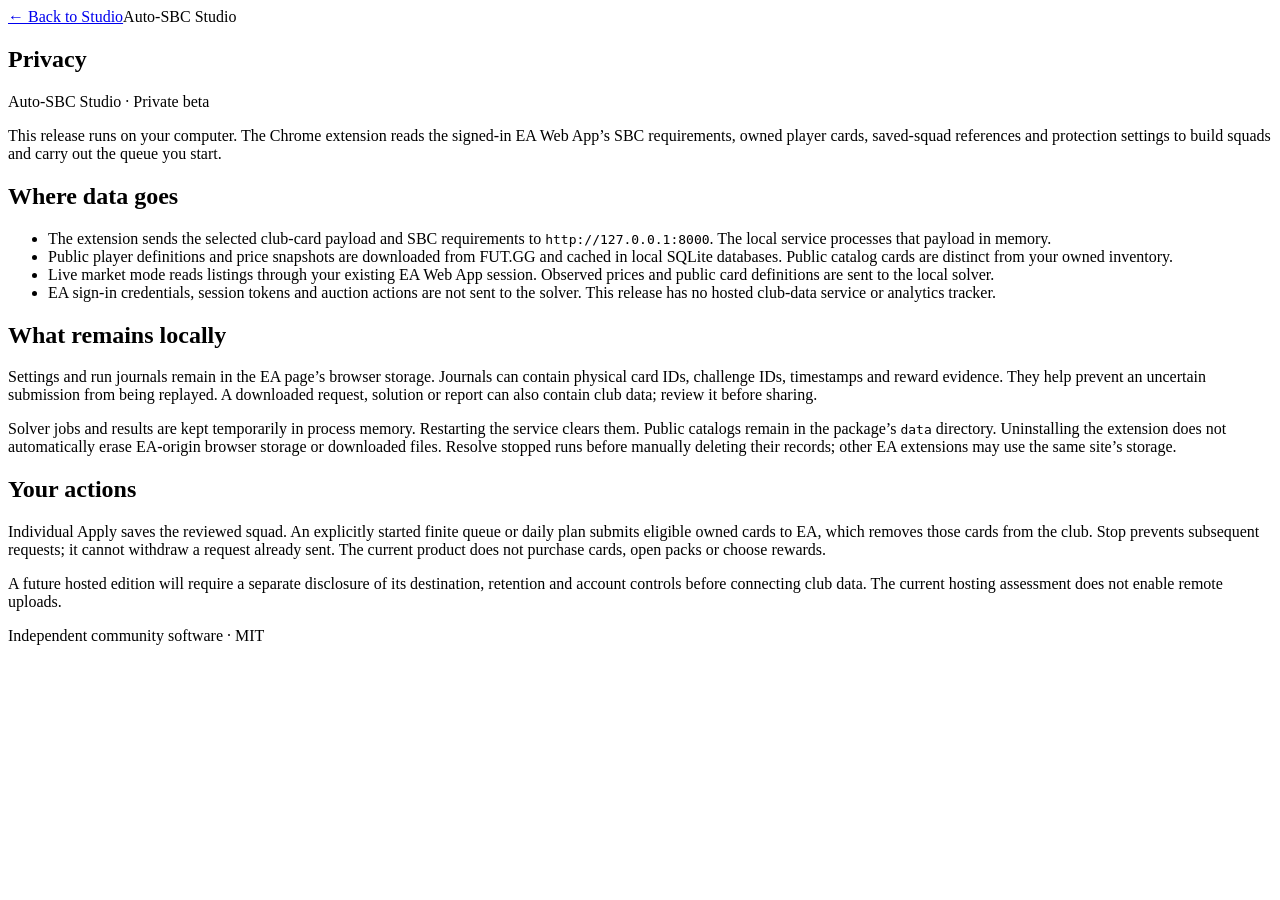
==== backend/static/privacy.html @ eae64000 "Package English Studio beta with saved-squad protection and safe replanning" ====
<!doctype html>
<html lang="en"><head><meta charset="utf-8"><meta name="viewport" content="width=device-width, initial-scale=1"><title>Privacy · Auto-SBC Studio</title><link rel="stylesheet" href="/static/style.css"></head><body class="privacy-page"><main><header><a href="/">← Back to Studio</a><span>Auto-SBC Studio</span></header><article><h1>Privacy</h1><p>Auto-SBC Studio · Private beta</p><p>This release runs on your computer. The Chrome extension reads the signed-in EA Web App’s SBC requirements, owned player cards, saved-squad references and protection settings to build squads and carry out the queue you start.</p><h2>Where data goes</h2><ul><li>The extension sends the selected club-card payload and SBC requirements to   <code>http://127.0.0.1:8000</code>. The local service processes that payload in memory.</li><li>Public player definitions and price snapshots are downloaded from FUT.GG and   cached in local SQLite databases. Public catalog cards are distinct from your   owned inventory.</li><li>Live market mode reads listings through your existing EA Web App session.   Observed prices and public card definitions are sent to the local solver.</li><li>EA sign-in credentials, session tokens and auction actions are not sent to   the solver. This release has no hosted club-data service or analytics tracker.</li></ul><h2>What remains locally</h2><p>Settings and run journals remain in the EA page’s browser storage. Journals can contain physical card IDs, challenge IDs, timestamps and reward evidence. They help prevent an uncertain submission from being replayed. A downloaded request, solution or report can also contain club data; review it before sharing.</p><p>Solver jobs and results are kept temporarily in process memory. Restarting the service clears them. Public catalogs remain in the package’s <code>data</code> directory. Uninstalling the extension does not automatically erase EA-origin browser storage or downloaded files. Resolve stopped runs before manually deleting their records; other EA extensions may use the same site’s storage.</p><h2>Your actions</h2><p>Individual Apply saves the reviewed squad. An explicitly started finite queue or daily plan submits eligible owned cards to EA, which removes those cards from the club. Stop prevents subsequent requests; it cannot withdraw a request already sent. The current product does not purchase cards, open packs or choose rewards.</p><p>A future hosted edition will require a separate disclosure of its destination, retention and account controls before connecting club data. The current hosting assessment does not enable remote uploads.</p></article><footer>Independent community software · MIT</footer></main></body></html>
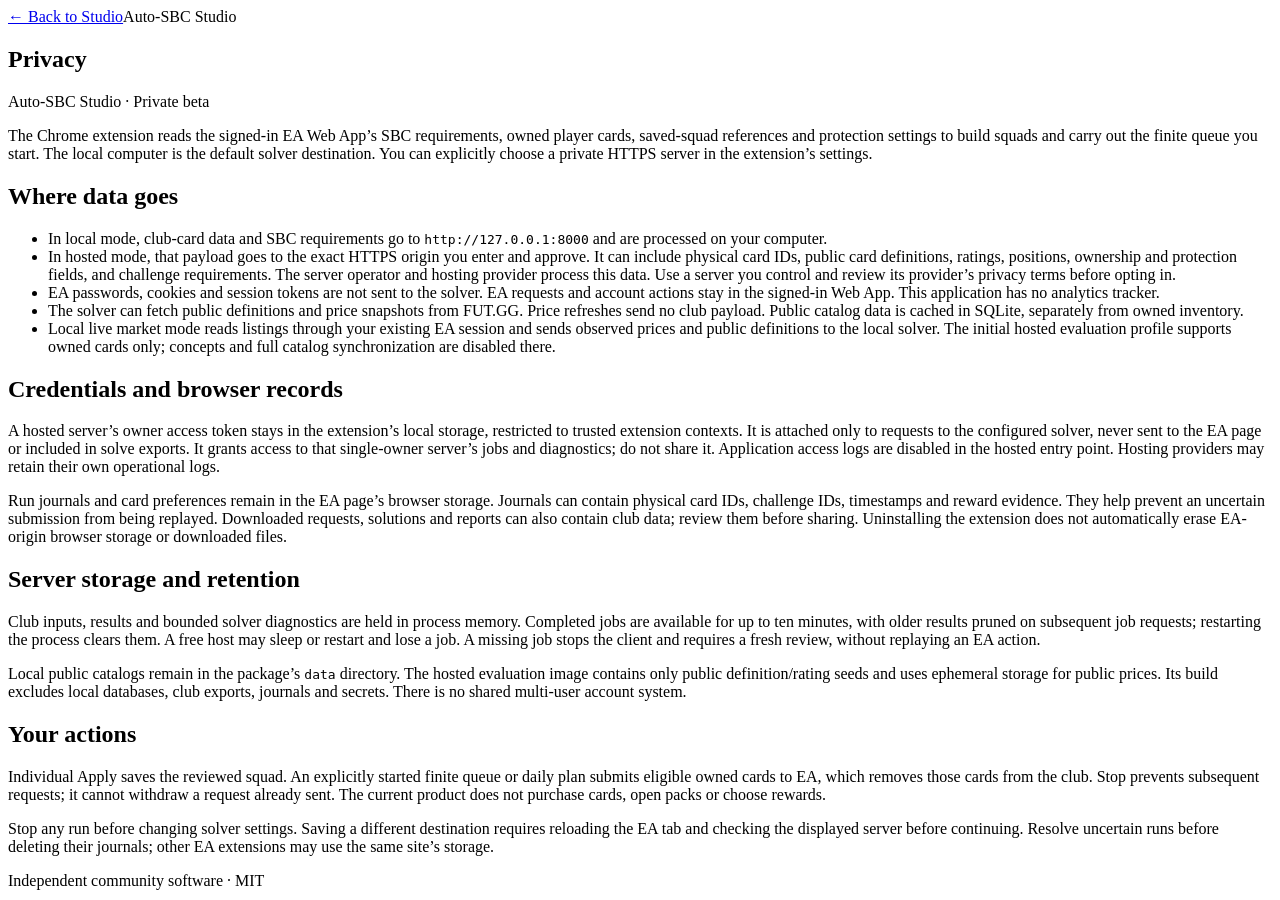
==== commit bed43e17: "Ship private hosted solver option and verified SBC completion workflows" ====
--- a/backend/static/privacy.html
+++ b/backend/static/privacy.html
@@ -1,2 +1,27 @@
 <!doctype html>
-<html lang="en"><head><meta charset="utf-8"><meta name="viewport" content="width=device-width, initial-scale=1"><title>Privacy · Auto-SBC Studio</title><link rel="stylesheet" href="/static/style.css"></head><body class="privacy-page"><main><header><a href="/">← Back to Studio</a><span>Auto-SBC Studio</span></header><article><h1>Privacy</h1><p>Auto-SBC Studio · Private beta</p><p>This release runs on your computer. The Chrome extension reads the signed-in EA Web App’s SBC requirements, owned player cards, saved-squad references and protection settings to build squads and carry out the queue you start.</p><h2>Where data goes</h2><ul><li>The extension sends the selected club-card payload and SBC requirements to   <code>http://127.0.0.1:8000</code>. The local service processes that payload in memory.</li><li>Public player definitions and price snapshots are downloaded from FUT.GG and   cached in local SQLite databases. Public catalog cards are distinct from your   owned inventory.</li><li>Live market mode reads listings through your existing EA Web App session.   Observed prices and public card definitions are sent to the local solver.</li><li>EA sign-in credentials, session tokens and auction actions are not sent to   the solver. This release has no hosted club-data service or analytics tracker.</li></ul><h2>What remains locally</h2><p>Settings and run journals remain in the EA page’s browser storage. Journals can contain physical card IDs, challenge IDs, timestamps and reward evidence. They help prevent an uncertain submission from being replayed. A downloaded request, solution or report can also contain club data; review it before sharing.</p><p>Solver jobs and results are kept temporarily in process memory. Restarting the service clears them. Public catalogs remain in the package’s <code>data</code> directory. Uninstalling the extension does not automatically erase EA-origin browser storage or downloaded files. Resolve stopped runs before manually deleting their records; other EA extensions may use the same site’s storage.</p><h2>Your actions</h2><p>Individual Apply saves the reviewed squad. An explicitly started finite queue or daily plan submits eligible owned cards to EA, which removes those cards from the club. Stop prevents subsequent requests; it cannot withdraw a request already sent. The current product does not purchase cards, open packs or choose rewards.</p><p>A future hosted edition will require a separate disclosure of its destination, retention and account controls before connecting club data. The current hosting assessment does not enable remote uploads.</p></article><footer>Independent community software · MIT</footer></main></body></html>
+<html lang="en">
+<head><meta charset="utf-8"><meta name="viewport" content="width=device-width, initial-scale=1"><title>Privacy · Auto-SBC Studio</title><link rel="stylesheet" href="/static/style.css"></head>
+<body class="privacy-page"><main>
+<header><a href="/">← Back to Studio</a><span>Auto-SBC Studio</span></header>
+<article>
+<h1>Privacy</h1><p>Auto-SBC Studio · Private beta</p>
+<p>The Chrome extension reads the signed-in EA Web App’s SBC requirements, owned player cards, saved-squad references and protection settings to build squads and carry out the finite queue you start. The local computer is the default solver destination. You can explicitly choose a private HTTPS server in the extension’s settings.</p>
+<h2>Where data goes</h2>
+<ul>
+<li>In local mode, club-card data and SBC requirements go to <code>http://127.0.0.1:8000</code> and are processed on your computer.</li>
+<li>In hosted mode, that payload goes to the exact HTTPS origin you enter and approve. It can include physical card IDs, public card definitions, ratings, positions, ownership and protection fields, and challenge requirements. The server operator and hosting provider process this data. Use a server you control and review its provider’s privacy terms before opting in.</li>
+<li>EA passwords, cookies and session tokens are not sent to the solver. EA requests and account actions stay in the signed-in Web App. This application has no analytics tracker.</li>
+<li>The solver can fetch public definitions and price snapshots from FUT.GG. Price refreshes send no club payload. Public catalog data is cached in SQLite, separately from owned inventory.</li>
+<li>Local live market mode reads listings through your existing EA session and sends observed prices and public definitions to the local solver. The initial hosted evaluation profile supports owned cards only; concepts and full catalog synchronization are disabled there.</li>
+</ul>
+<h2>Credentials and browser records</h2>
+<p>A hosted server’s owner access token stays in the extension’s local storage, restricted to trusted extension contexts. It is attached only to requests to the configured solver, never sent to the EA page or included in solve exports. It grants access to that single-owner server’s jobs and diagnostics; do not share it. Application access logs are disabled in the hosted entry point. Hosting providers may retain their own operational logs.</p>
+<p>Run journals and card preferences remain in the EA page’s browser storage. Journals can contain physical card IDs, challenge IDs, timestamps and reward evidence. They help prevent an uncertain submission from being replayed. Downloaded requests, solutions and reports can also contain club data; review them before sharing. Uninstalling the extension does not automatically erase EA-origin browser storage or downloaded files.</p>
+<h2>Server storage and retention</h2>
+<p>Club inputs, results and bounded solver diagnostics are held in process memory. Completed jobs are available for up to ten minutes, with older results pruned on subsequent job requests; restarting the process clears them. A free host may sleep or restart and lose a job. A missing job stops the client and requires a fresh review, without replaying an EA action.</p>
+<p>Local public catalogs remain in the package’s <code>data</code> directory. The hosted evaluation image contains only public definition/rating seeds and uses ephemeral storage for public prices. Its build excludes local databases, club exports, journals and secrets. There is no shared multi-user account system.</p>
+<h2>Your actions</h2>
+<p>Individual Apply saves the reviewed squad. An explicitly started finite queue or daily plan submits eligible owned cards to EA, which removes those cards from the club. Stop prevents subsequent requests; it cannot withdraw a request already sent. The current product does not purchase cards, open packs or choose rewards.</p>
+<p>Stop any run before changing solver settings. Saving a different destination requires reloading the EA tab and checking the displayed server before continuing. Resolve uncertain runs before deleting their journals; other EA extensions may use the same site’s storage.</p>
+</article><footer>Independent community software · MIT</footer>
+</main></body></html>
